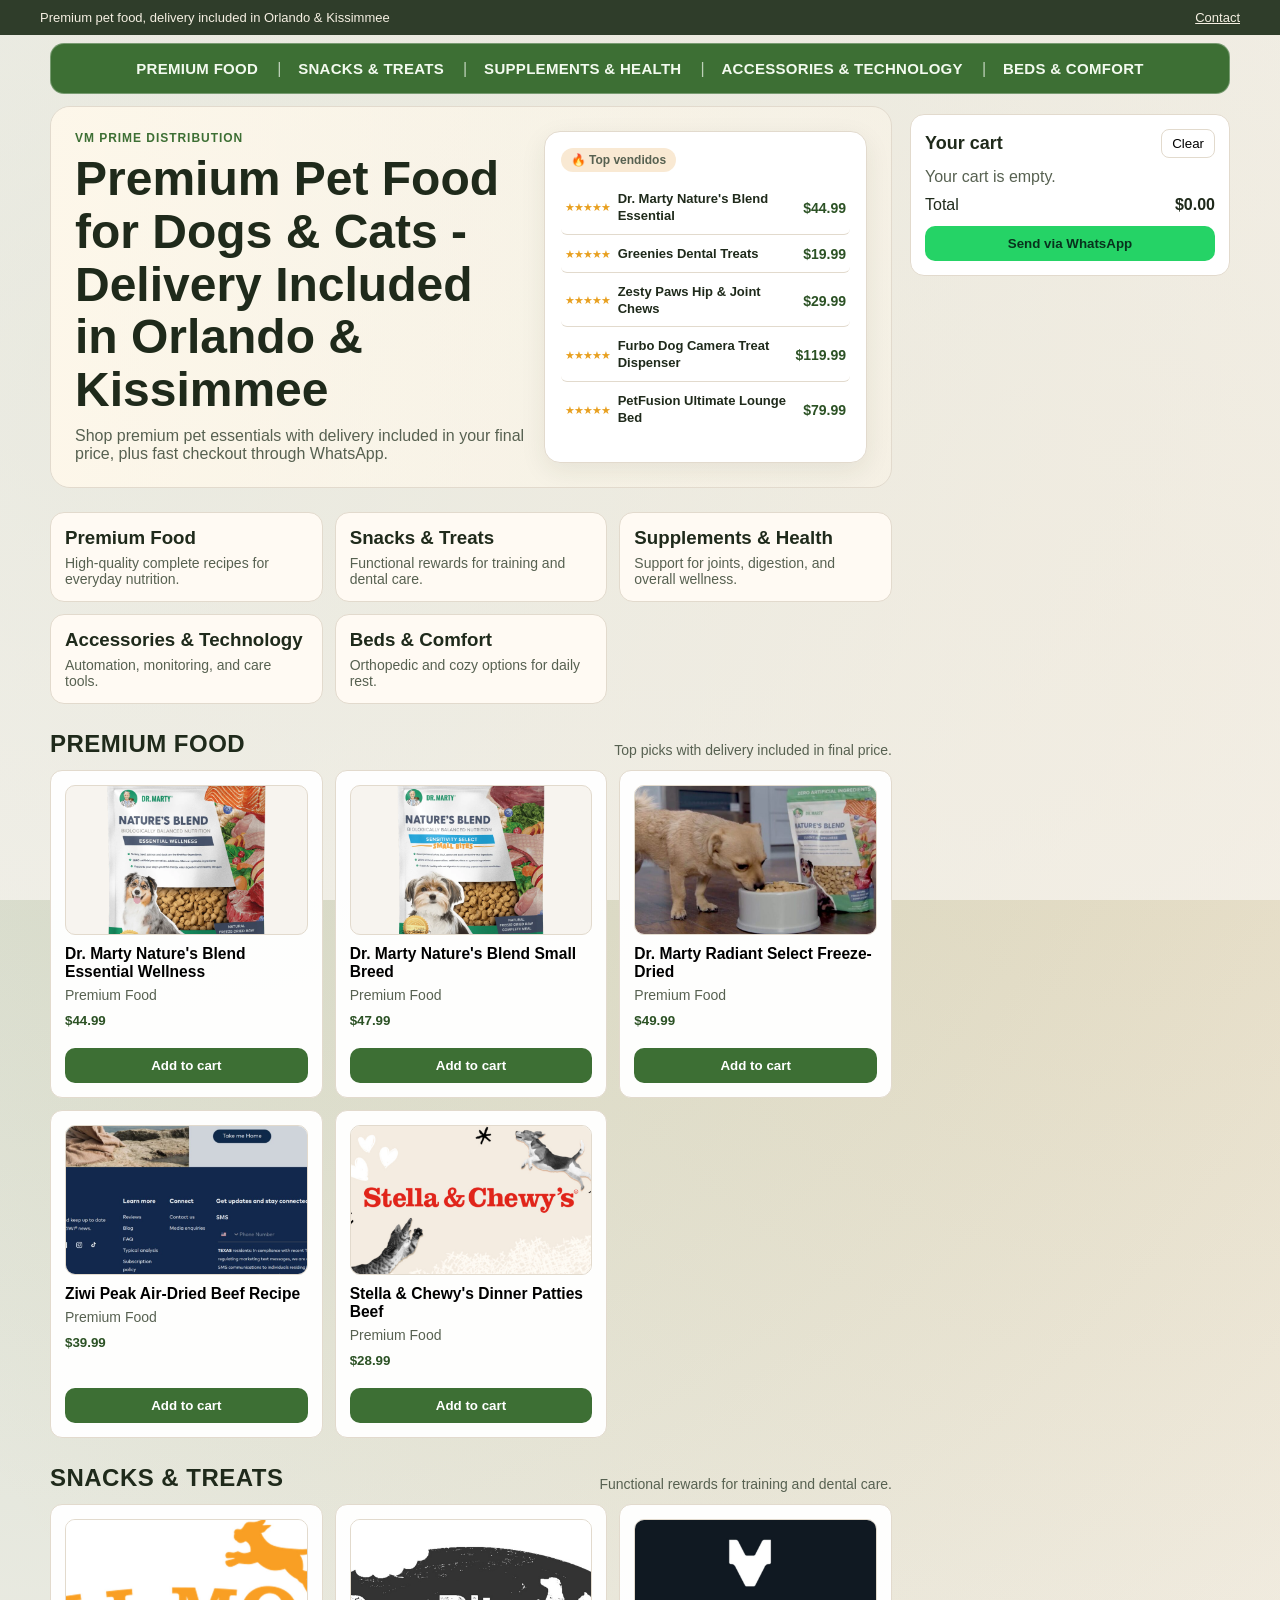
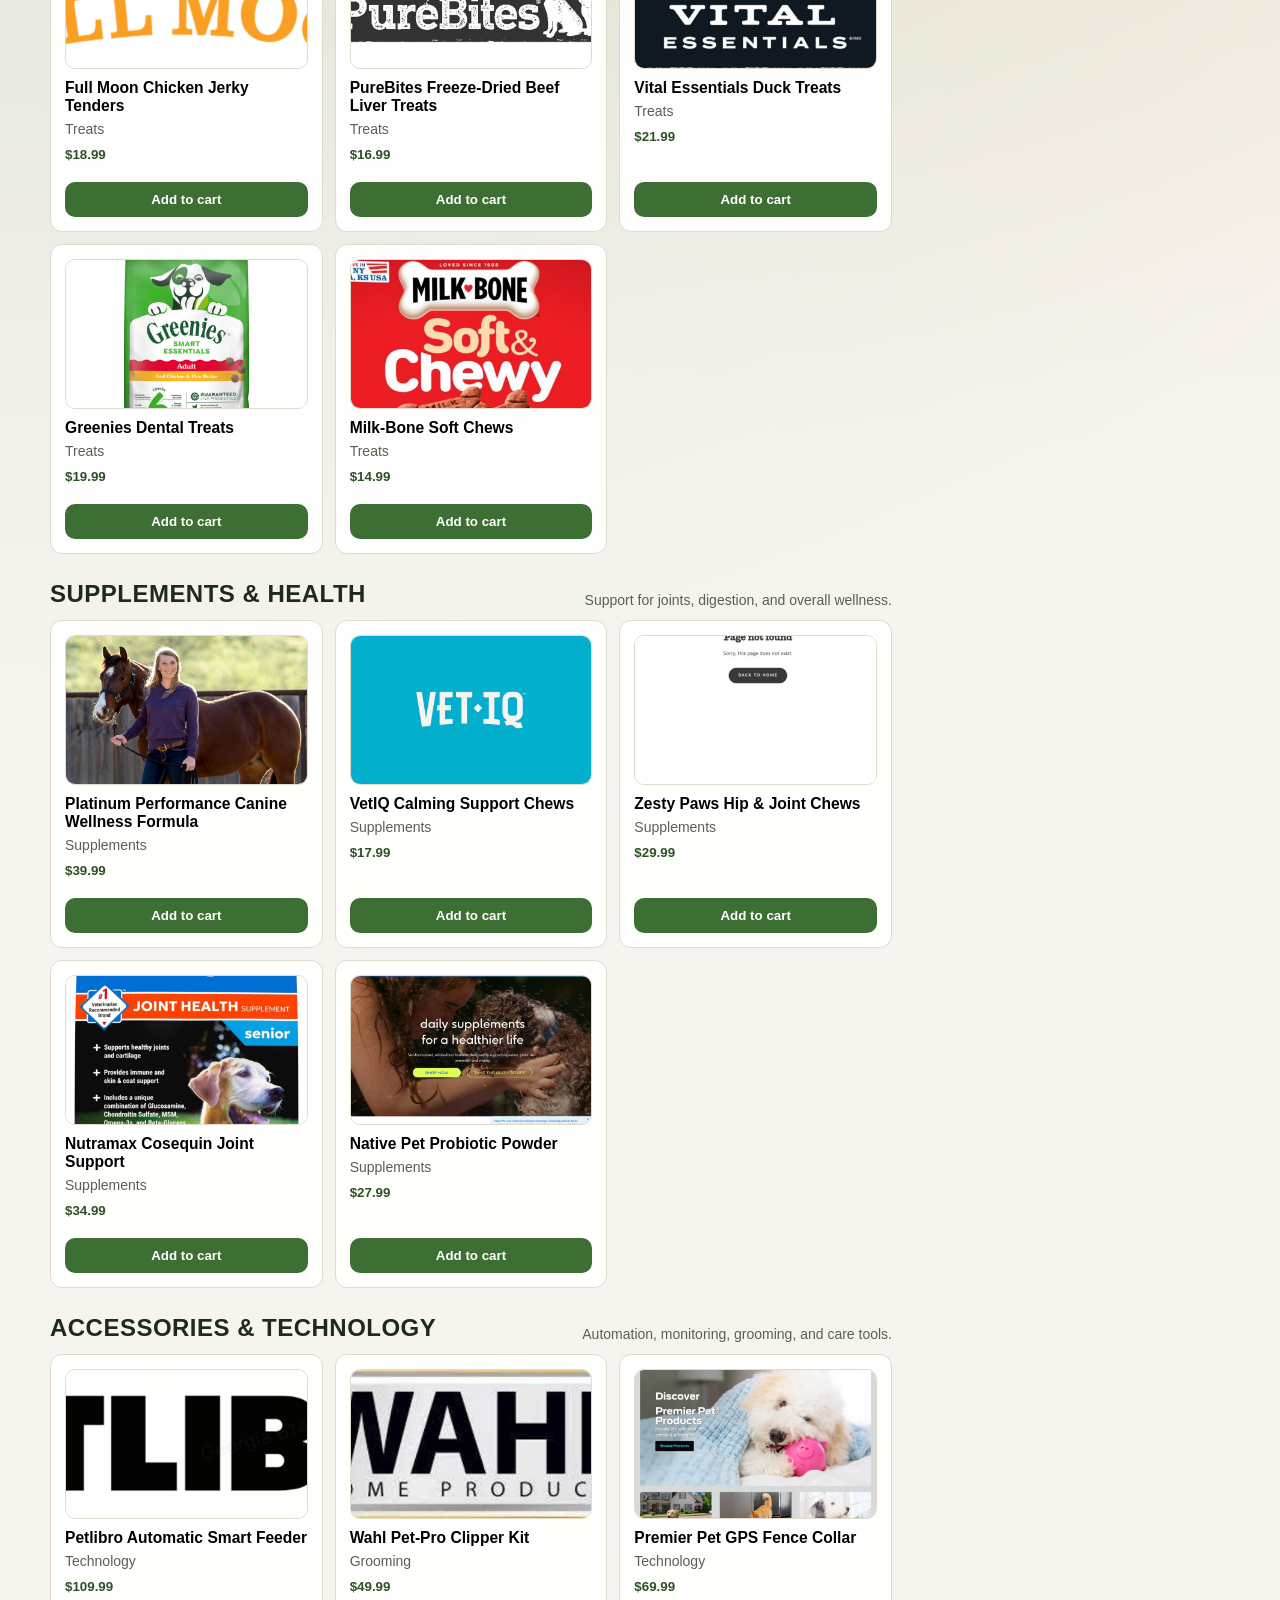
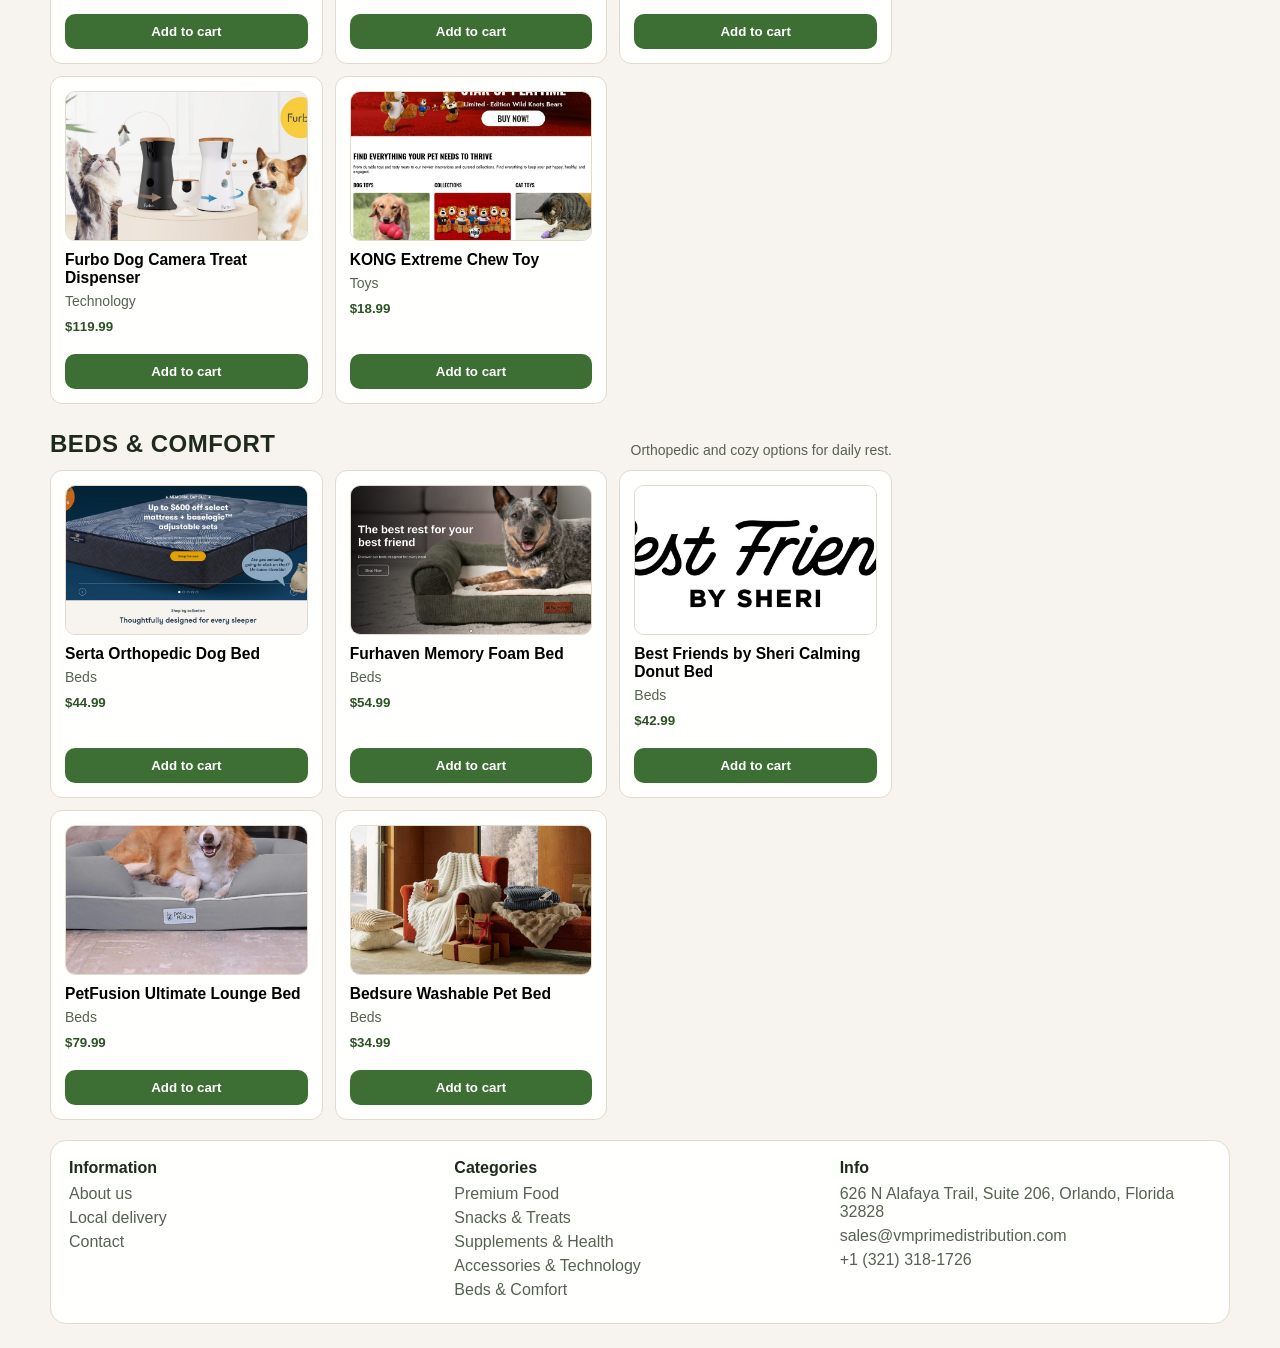
==== src/index.html @ 9adf45bd "initial" ====
<!doctype html>
<html lang="en">
  <head>
    <meta charset="UTF-8" />
    <meta name="viewport" content="width=device-width, initial-scale=1.0" />
    <title>VM Prime Distribution - Starter</title>
    <link rel="stylesheet" href="./styles.css" />
  </head>
  <body>
    <div id="vmStickyHeader" class="vm-sticky-header">
      <div class="vm-topbar">
        <p>Premium pet food, delivery included in Orlando & Kissimmee</p>
        <a href="#vmFooter">Contact</a>
      </div>

      <nav class="vm-main-nav" aria-label="Main navigation">
        <ul class="vm-main-nav-list">
          <li class="vm-main-nav-item"><a href="#vmFeatured">Premium Food</a></li>
          <li class="vm-main-nav-item"><a href="#vmSnacks">Snacks &amp; Treats</a></li>
          <li class="vm-main-nav-item"><a href="#vmSupplements">Supplements &amp; Health</a></li>
          <li class="vm-main-nav-item"><a href="#vmAccessories">Accessories &amp; Technology</a></li>
          <li class="vm-main-nav-item"><a href="#vmBeds">Beds &amp; Comfort</a></li>
        </ul>
      </nav>
    </div>

    <main class="vm-shell">
      <header class="vm-hero">
        <div class="vm-hero-content">
          <p class="vm-kicker">VM Prime Distribution</p>
          <h1>Premium Pet Food for Dogs &amp; Cats - Delivery Included in Orlando &amp; Kissimmee</h1>
          <p class="vm-sub">Shop premium pet essentials with delivery included in your final price, plus fast checkout through WhatsApp.</p>
        </div>
        <div class="vm-hero-card">
          <p class="vm-chip">🔥 Top vendidos</p>
          <ul class="vm-top-list">
            <li><a class="vm-top-item" href="#vmFeatured">
              <span class="vm-top-stars">★★★★★</span>
              <span class="vm-top-name">Dr. Marty Nature's Blend Essential</span>
              <span class="vm-top-price">$44.99</span>
            </a></li>
            <li><a class="vm-top-item" href="#vmSnacks">
              <span class="vm-top-stars">★★★★★</span>
              <span class="vm-top-name">Greenies Dental Treats</span>
              <span class="vm-top-price">$19.99</span>
            </a></li>
            <li><a class="vm-top-item" href="#vmSupplements">
              <span class="vm-top-stars">★★★★★</span>
              <span class="vm-top-name">Zesty Paws Hip &amp; Joint Chews</span>
              <span class="vm-top-price">$29.99</span>
            </a></li>
            <li><a class="vm-top-item" href="#vmAccessories">
              <span class="vm-top-stars">★★★★★</span>
              <span class="vm-top-name">Furbo Dog Camera Treat Dispenser</span>
              <span class="vm-top-price">$119.99</span>
            </a></li>
            <li><a class="vm-top-item" href="#vmBeds">
              <span class="vm-top-stars">★★★★★</span>
              <span class="vm-top-name">PetFusion Ultimate Lounge Bed</span>
              <span class="vm-top-price">$79.99</span>
            </a></li>
          </ul>
        </div>
      </header>

      <section class="vm-categories" aria-label="Main categories">
        <article class="vm-category">
          <h3>Premium Food</h3>
          <p>High-quality complete recipes for everyday nutrition.</p>
        </article>
        <article class="vm-category">
          <h3>Snacks &amp; Treats</h3>
          <p>Functional rewards for training and dental care.</p>
        </article>
        <article class="vm-category">
          <h3>Supplements &amp; Health</h3>
          <p>Support for joints, digestion, and overall wellness.</p>
        </article>
        <article class="vm-category">
          <h3>Accessories &amp; Technology</h3>
          <p>Automation, monitoring, and care tools.</p>
        </article>
        <article class="vm-category">
          <h3>Beds &amp; Comfort</h3>
          <p>Orthopedic and cozy options for daily rest.</p>
        </article>
      </section>

      <section id="vmFeatured" class="vm-section">
        <div class="vm-section-head">
          <h2>PREMIUM FOOD</h2>
          <p>Top picks with delivery included in final price.</p>
        </div>
        <section id="vmFeaturedProducts" class="vm-grid" aria-label="Featured products"></section>
      </section>

      <section id="vmSnacks" class="vm-section">
        <div class="vm-section-head">
          <h2>SNACKS &amp; TREATS</h2>
          <p>Functional rewards for training and dental care.</p>
        </div>
        <section id="vmSnacksGrid" class="vm-grid" aria-label="Snacks and treats"></section>
      </section>

      <section id="vmSupplements" class="vm-section">
        <div class="vm-section-head">
          <h2>SUPPLEMENTS &amp; HEALTH</h2>
          <p>Support for joints, digestion, and overall wellness.</p>
        </div>
        <section id="vmSupplementsGrid" class="vm-grid" aria-label="Supplements"></section>
      </section>

      <section id="vmAccessories" class="vm-section">
        <div class="vm-section-head">
          <h2>ACCESSORIES &amp; TECHNOLOGY</h2>
          <p>Automation, monitoring, grooming, and care tools.</p>
        </div>
        <section id="vmAccessoriesGrid" class="vm-grid" aria-label="Accessories and technology"></section>
      </section>

      <section id="vmBeds" class="vm-section">
        <div class="vm-section-head">
          <h2>BEDS &amp; COMFORT</h2>
          <p>Orthopedic and cozy options for daily rest.</p>
        </div>
        <section id="vmBedsGrid" class="vm-grid" aria-label="Beds and comfort"></section>
      </section>

      <aside class="vm-cart">
        <div class="vm-cart-head">
          <h2>Your cart</h2>
          <button id="vmClearBtn" type="button">Clear</button>
        </div>
        <div id="vmCartItems" class="vm-cart-items">Your cart is empty.</div>
        <div class="vm-total">
          <span>Total</span>
          <strong id="vmTotal">$0.00</strong>
        </div>
        <button id="vmWhatsBtn" class="vm-wa-btn" type="button">Send via WhatsApp</button>
      </aside>
    </main>

    <footer id="vmFooter" class="vm-footer">
      <div>
        <h4>Information</h4>
        <button class="vm-footer-btn" data-modal="vmModalAbout">About us</button>
        <button class="vm-footer-btn" data-modal="vmModalDelivery">Local delivery</button>
        <button class="vm-footer-btn" data-modal="vmModalContact">Contact</button>
      </div>
      <div>
        <h4>Categories</h4>
        <a href="#vmFeatured">Premium Food</a>
        <a href="#vmSnacks">Snacks &amp; Treats</a>
        <a href="#vmSupplements">Supplements &amp; Health</a>
        <a href="#vmAccessories">Accessories &amp; Technology</a>
        <a href="#vmBeds">Beds &amp; Comfort</a>
      </div>
      <div>
        <h4>Info</h4>
        <p>626 N Alafaya Trail, Suite 206, Orlando, Florida 32828</p>
        <p>sales@vmprimedistribution.com</p>
        <p>+1 (321) 318-1726</p>
      </div>
    </footer>

    <!-- Modal: Product details -->
    <div id="vmModalProduct" class="vm-modal" role="dialog" aria-modal="true" aria-labelledby="vmModalProductName" hidden>
      <div class="vm-modal-backdrop"></div>
      <div class="vm-modal-drawer">
        <button class="vm-modal-close" aria-label="Close">&times;</button>
        <img id="vmModalProductImage" class="vm-product-modal-image" src="" alt="" />
        <div class="vm-product-modal-meta">
          <p id="vmModalProductCategory" class="vm-product-modal-category"></p>
          <h2 id="vmModalProductName"></h2>
          <p id="vmModalProductDescription" class="vm-product-modal-description"></p>
          <p id="vmModalProductPrice" class="vm-product-modal-price"></p>
        </div>
        <button id="vmModalAddBtn" class="vm-btn" type="button" data-product-id="">Add to cart</button>
      </div>
    </div>

    <!-- Modal: About us -->
    <div id="vmModalAbout" class="vm-modal" role="dialog" aria-modal="true" aria-labelledby="vmModalAboutTitle" hidden>
      <div class="vm-modal-backdrop"></div>
      <div class="vm-modal-drawer">
        <button class="vm-modal-close" aria-label="Close">&times;</button>
        <h2 id="vmModalAboutTitle">About VM Prime Distribution</h2>
        <p>VM Prime Distribution is a family-owned pet supply distributor based in Orlando, Florida. We specialize in premium, freeze-dried, and raw pet food from the most trusted brands in the industry.</p>
        <p>Our mission is simple: give every pet owner in Central Florida access to the highest-quality nutrition and care products, with same-day local delivery and personalized service via WhatsApp.</p>
        <p>With over 25 brands in our catalog and a 4.9-star customer rating, we are proud to be the go-to source for pet parents who demand the best for their animals.</p>
      </div>
    </div>

    <!-- Modal: Local delivery -->
    <div id="vmModalDelivery" class="vm-modal" role="dialog" aria-modal="true" aria-labelledby="vmModalDeliveryTitle" hidden>
      <div class="vm-modal-backdrop"></div>
      <div class="vm-modal-drawer">
        <button class="vm-modal-close" aria-label="Close">&times;</button>
        <h2 id="vmModalDeliveryTitle">Local Delivery</h2>
        <ul class="vm-modal-list">
          <li>📍 <strong>Delivery area:</strong> Orlando &amp; Kissimmee, FL</li>
          <li>⚡ <strong>Same-day delivery</strong> on orders placed before 3 PM</li>
          <li>📦 <strong>Free delivery</strong> on orders over $60</li>
          <li>💳 <strong>Payment:</strong> Cash on delivery or Zelle</li>
          <li>💬 <strong>Order via WhatsApp</strong> — we confirm your order in minutes</li>
        </ul>
        <a class="vm-cta" href="https://wa.me/13213181726" target="_blank" rel="noopener">Order on WhatsApp</a>
      </div>
    </div>

    <!-- Modal: Contact -->
    <div id="vmModalContact" class="vm-modal" role="dialog" aria-modal="true" aria-labelledby="vmModalContactTitle" hidden>
      <div class="vm-modal-backdrop"></div>
      <div class="vm-modal-drawer">
        <button class="vm-modal-close" aria-label="Close">&times;</button>
        <h2 id="vmModalContactTitle">Contact Us</h2>
        <ul class="vm-modal-list">
          <li>📍 626 N Alafaya Trail, Suite 206<br>Orlando, Florida 32828</li>
          <li>📧 <a href="mailto:sales@vmprimedistribution.com">sales@vmprimedistribution.com</a></li>
          <li>📞 <a href="tel:+13213181726">+1 (321) 318-1726</a></li>
          <li>💬 <a href="https://wa.me/13213181726" target="_blank" rel="noopener">WhatsApp us</a></li>
        </ul>
      </div>
    </div>

    <script src="./app.js"></script>
  </body>
</html>
---- src/styles.css ----
:root {
  --vm-bg: #f7f4ef;
  --vm-panel: #fffaf3;
  --vm-card: #ffffff;
  --vm-text: #1f2a1b;
  --vm-muted: #576151;
  --vm-primary: #3d6f34;
  --vm-primary-2: #2c5225;
  --vm-accent: #e19d3a;
  --vm-border: #e2dacd;
  --vm-dog-bg: url("https://images.pexels.com/photos/923901/pexels-photo-923901.jpeg?auto=compress&cs=tinysrgb&w=2000");
  --vm-cat-bg: url("https://images.pexels.com/photos/16476075/pexels-photo-16476075.jpeg?auto=compress&cs=tinysrgb&w=2000");
}

* {
  box-sizing: border-box;
}

body {
  margin: 0;
  font-family: "Avenir Next", "Segoe UI", sans-serif;
  color: var(--vm-text);
  padding-top: var(--vm-sticky-offset, 170px);
  background:
    linear-gradient(180deg, rgba(247, 244, 239, 0.62) 0%, rgba(247, 244, 239, 0.74) 100%),
    var(--vm-dog-bg),
    radial-gradient(circle at 10% 8%, rgba(61, 111, 52, 0.22) 0, transparent 45%),
    radial-gradient(circle at 90% 15%, rgba(225, 157, 58, 0.18) 0, transparent 35%),
    var(--vm-bg);
  background-size: cover, cover, auto, auto, auto;
  background-position: center, right center, center, center, center;
  background-attachment: fixed, fixed, scroll, scroll, scroll;
}

html {
  scroll-padding-top: calc(var(--vm-sticky-offset, 170px) + 8px);
}

.vm-sticky-header {
  position: fixed;
  top: 0;
  left: 0;
  right: 0;
  z-index: 40;
}

.vm-topbar {
  display: flex;
  justify-content: space-between;
  align-items: center;
  padding: 10px min(4vw, 40px);
  background: #2f3d2a;
  color: #f5efe2;
  font-size: 13px;
}

.vm-topbar p {
  margin: 0;
}

.vm-topbar a {
  color: #f5efe2;
}

.vm-main-nav {
  width: min(1180px, 94vw);
  position: relative;
  top: 0;
  z-index: 1;
  margin: 8px auto 0;
  background: var(--vm-primary);
  border-radius: 14px;
  border: 1px solid rgba(255, 255, 255, 0.3);
}

.vm-main-nav-list {
  margin: 0;
  padding: 0;
  list-style: none;
  display: flex;
  align-items: center;
  justify-content: center;
  flex-wrap: wrap;
}

.vm-main-nav-item {
  position: relative;
}

.vm-main-nav-item > a {
  display: block;
  padding: 16px 20px;
  text-decoration: none;
  text-transform: uppercase;
  letter-spacing: 0.02em;
  color: #f3faef;
  font-weight: 700;
  font-size: 15px;
}

.vm-main-nav-item + .vm-main-nav-item::before {
  content: "|";
  position: absolute;
  left: -1px;
  top: 50%;
  transform: translateY(-50%);
  color: rgba(243, 250, 239, 0.7);
}

.vm-has-submenu > a::after {
  content: " v";
  font-size: 13px;
}

.vm-submenu {
  position: absolute;
  left: 0;
  top: calc(100% + 3px);
  width: 360px;
  margin: 0;
  padding: 10px 0;
  list-style: none;
  border-radius: 0 0 12px 12px;
  border: 1px solid rgba(0, 0, 0, 0.06);
  background: var(--vm-primary);
  box-shadow: 0 10px 28px rgba(24, 34, 20, 0.22);
  opacity: 0;
  visibility: hidden;
  transform: translateY(-6px);
  transition: opacity 0.18s ease, transform 0.18s ease;
}

.vm-submenu li + li {
  border-top: 1px solid rgba(255, 255, 255, 0.16);
}

.vm-submenu a {
  display: block;
  padding: 12px 16px;
  text-decoration: none;
  text-transform: uppercase;
  line-height: 1.35;
  color: #f3faef;
  font-weight: 700;
}

.vm-submenu a:hover {
  background: rgba(255, 255, 255, 0.12);
}

.vm-has-submenu:hover .vm-submenu,
.vm-has-submenu:focus-within .vm-submenu {
  opacity: 1;
  visibility: visible;
  transform: translateY(0);
}

.vm-shell {
  width: min(1180px, 94vw);
  margin: 0 auto 20px;
  display: grid;
  grid-template-columns: minmax(0, 1fr) 320px;
  gap: 18px;
  align-items: start;
}

.vm-hero {
  grid-column: 1 / 2;
  position: relative;
  overflow: hidden;
  background:
    linear-gradient(120deg, rgba(255, 249, 239, 0.48) 0%, rgba(244, 240, 229, 0.45) 100%),
    var(--vm-cat-bg);
  background-size: cover;
  background-position: center 35%;
  border: 1px solid var(--vm-border);
  border-radius: 20px;
  padding: 24px;
  display: grid;
  grid-template-columns: 1.4fr 1fr;
  gap: 16px;
}

.vm-hero::before {
  content: "";
  position: absolute;
  inset: 0;
  background: linear-gradient(90deg, rgba(255, 248, 234, 0.82) 0%, rgba(255, 248, 234, 0.42) 55%, rgba(255, 248, 234, 0.28) 100%);
  z-index: 0;
}

.vm-hero-content,
.vm-hero-card {
  position: relative;
  z-index: 1;
}

.vm-kicker {
  margin: 0;
  text-transform: uppercase;
  letter-spacing: 0.08em;
  font-size: 12px;
  font-weight: 700;
  color: var(--vm-primary);
}

.vm-hero h1 {
  margin: 8px 0 10px;
  line-height: 1.1;
  font-size: clamp(30px, 4vw, 48px);
}

.vm-sub {
  margin: 0;
  color: var(--vm-muted);
  max-width: 58ch;
}

.vm-hero-actions {
  margin-top: 18px;
  display: flex;
  gap: 10px;
  flex-wrap: wrap;
}

.vm-cta {
  display: inline-flex;
  align-items: center;
  text-decoration: none;
  border-radius: 999px;
  background: var(--vm-primary);
  color: #fff;
  font-weight: 700;
  padding: 10px 16px;
  transition: background 0.2s ease;
}

.vm-cta:hover {
  background: var(--vm-primary-2);
}

.vm-cta-ghost {
  background: transparent;
  color: var(--vm-primary-2);
  border: 1px solid var(--vm-border);
}

.vm-hero-card {
  border-radius: 16px;
  background: #fff;
  border: 1px solid var(--vm-border);
  padding: 16px;
  box-shadow: 0 8px 26px rgba(37, 53, 31, 0.08);
}

.vm-chip {
  margin: 0 0 6px;
  display: inline-flex;
  padding: 5px 10px;
  border-radius: 999px;
  font-size: 12px;
  font-weight: 700;
  background: rgba(225, 157, 58, 0.22);
  color: #7a4d09;
}

.vm-hero-card h2 {
  margin: 0 0 8px;
  font-size: 22px;
}

.vm-hero-card p {
  margin: 0;
  color: var(--vm-muted);
}

.vm-top-list {
  list-style: none;
  margin: 10px 0 0;
  padding: 0;
  display: flex;
  flex-direction: column;
  gap: 2px;
}

.vm-top-item {
  display: grid;
  grid-template-columns: auto 1fr auto;
  align-items: center;
  gap: 8px;
  padding: 9px 4px;
  border-bottom: 1px solid var(--vm-border);
  text-decoration: none;
  border-radius: 6px;
  transition: background 0.15s ease;
}

.vm-top-item:hover {
  background: var(--vm-bg);
}

li:last-child .vm-top-item {
  border-bottom: none;
}

.vm-top-stars {
  font-size: 11px;
  color: #e8a020;
  letter-spacing: -1px;
}

.vm-top-name {
  font-size: 13px;
  font-weight: 600;
  color: var(--vm-text);
  line-height: 1.3;
}

.vm-top-price {
  font-size: 14px;
  font-weight: 800;
  color: var(--vm-primary-2);
  white-space: nowrap;
}

.vm-categories,
.vm-section {
  grid-column: 1 / 2;
}

.vm-categories {
  display: grid;
  grid-template-columns: repeat(3, minmax(0, 1fr));
  gap: 12px;
  margin-top: 6px;
}

.vm-category {
  background: var(--vm-panel);
  border: 1px solid var(--vm-border);
  border-radius: 14px;
  padding: 14px;
}

.vm-category h3 {
  margin: 0 0 6px;
}

.vm-category p {
  margin: 0;
  color: var(--vm-muted);
  font-size: 14px;
}

.vm-section {
  margin-top: 8px;
}

.vm-section-head {
  display: flex;
  justify-content: space-between;
  align-items: flex-end;
  gap: 10px;
  margin-bottom: 12px;
}

.vm-section-head h2 {
  margin: 0;
  letter-spacing: 0.02em;
}

.vm-section-head p {
  margin: 0;
  color: var(--vm-muted);
  font-size: 14px;
}

.vm-grid {
  display: grid;
  gap: 12px;
  grid-template-columns: repeat(auto-fit, minmax(210px, 1fr));
}

.vm-card {
  background: rgba(255, 255, 255, 0.96);
  border: 1px solid var(--vm-border);
  border-radius: 12px;
  padding: 14px;
  display: flex;
  flex-direction: column;
}

.vm-card-open {
  width: 100%;
  border: 0;
  background: transparent;
  padding: 0;
  text-align: left;
  cursor: pointer;
  display: flex;
  flex-direction: column;
  flex: 1;
}

.vm-card-open:hover .vm-product-image {
  border-color: #c8d5c0;
}

.vm-card-open:hover h3 {
  color: var(--vm-primary-2);
}

.vm-product-image {
  width: 100%;
  height: 150px;
  object-fit: cover;
  border-radius: 10px;
  border: 1px solid var(--vm-border);
  background: #f7f4ef;
  margin-bottom: 10px;
}

.vm-card h3 {
  margin: 0 0 6px;
}

.vm-card p {
  margin: 0 0 10px;
  color: var(--vm-muted);
  font-size: 14px;
}

.vm-price {
  display: inline-block;
  margin-bottom: 10px;
  color: var(--vm-primary-2);
  font-weight: 700;
}

.vm-btn,
.vm-wa-btn {
  border: 0;
  border-radius: 10px;
  padding: 10px 12px;
  cursor: pointer;
  font-weight: 700;
}

.vm-btn {
  width: 100%;
  background: var(--vm-primary);
  color: #fff;
  margin-top: 10px;
}

.vm-btn:hover {
  background: var(--vm-primary-2);
}

.vm-cart {
  grid-column: 2 / 3;
  grid-row: 1 / span 6;
  position: sticky;
  top: calc(var(--vm-sticky-offset, 170px) + 8px);
  border: 1px solid var(--vm-border);
  border-radius: 14px;
  padding: 14px;
  background: #fff;
}

.vm-cart-head {
  display: flex;
  justify-content: space-between;
  align-items: center;
}

.vm-cart-head h2 {
  margin: 0;
  font-size: 18px;
}

.vm-cart-head button {
  border: 1px solid var(--vm-border);
  border-radius: 8px;
  padding: 6px 10px;
  background: #fff;
}

.vm-cart-items {
  margin-top: 10px;
  color: var(--vm-muted);
}

.vm-line {
  display: flex;
  justify-content: space-between;
  align-items: flex-start;
  gap: 10px;
  padding: 8px 0;
  border-bottom: 1px dashed var(--vm-border);
}

.vm-line-controls {
  margin-top: 6px;
  display: inline-flex;
  align-items: center;
  gap: 8px;
}

.vm-qty-btn {
  width: 28px;
  height: 28px;
  border-radius: 8px;
  border: 1px solid var(--vm-border);
  background: #fff;
  color: var(--vm-primary-2);
  font-weight: 700;
  cursor: pointer;
}

.vm-qty-btn:hover {
  background: #f3f7f1;
}

.vm-remove-btn {
  border: 1px solid #e7b9b9;
  background: #fff5f5;
  color: #8b2b2b;
  border-radius: 8px;
  padding: 6px 8px;
  font-size: 12px;
  font-weight: 700;
  cursor: pointer;
}

.vm-remove-btn:hover {
  background: #ffe9e9;
}

.vm-line:last-child {
  border-bottom: 0;
}

.vm-total {
  margin-top: 10px;
  display: flex;
  justify-content: space-between;
  align-items: center;
}

.vm-wa-btn {
  margin-top: 12px;
  width: 100%;
  background: #25d366;
  color: #08321d;
}

.vm-footer {
  width: min(1180px, 94vw);
  margin: 0 auto 24px;
  padding: 18px;
  border: 1px solid var(--vm-border);
  border-radius: 16px;
  background: rgba(255, 255, 255, 0.96);
  display: grid;
  grid-template-columns: repeat(3, minmax(0, 1fr));
  gap: 14px;
}

.vm-footer h4 {
  margin: 0 0 8px;
}

.vm-footer p {
  margin: 0 0 6px;
  color: var(--vm-muted);
}

.vm-footer a {
  display: block;
  margin: 0 0 6px;
  color: var(--vm-muted);
  text-decoration: none;
}

.vm-footer a:hover {
  color: var(--vm-primary-2);
  text-decoration: underline;
}

/* Footer info buttons */
.vm-footer-btn {
  display: block;
  background: none;
  border: none;
  padding: 0;
  margin: 0 0 6px;
  color: var(--vm-muted);
  font-size: inherit;
  font-family: inherit;
  cursor: pointer;
  text-align: left;
}

.vm-footer-btn:hover {
  color: var(--vm-primary-2);
  text-decoration: underline;
}

/* Modal / Drawer */
.vm-modal {
  position: fixed;
  inset: 0;
  z-index: 200;
  display: flex;
  align-items: flex-end;
  justify-content: center;
}

.vm-modal[hidden] {
  display: none;
}

.vm-modal-backdrop {
  position: absolute;
  inset: 0;
  background: rgba(0, 0, 0, 0.45);
  cursor: pointer;
}

.vm-modal-drawer {
  position: relative;
  z-index: 1;
  background: #fff;
  border-radius: 20px 20px 0 0;
  padding: 28px 24px 36px;
  width: 100%;
  max-width: 540px;
  box-shadow: 0 -8px 40px rgba(0, 0, 0, 0.15);
  animation: vmSlideUp 0.25s ease;
}

@keyframes vmSlideUp {
  from { transform: translateY(100%); opacity: 0; }
  to   { transform: translateY(0);    opacity: 1; }
}

.vm-modal-close {
  position: absolute;
  top: 14px;
  right: 16px;
  background: var(--vm-bg);
  border: none;
  border-radius: 999px;
  width: 32px;
  height: 32px;
  font-size: 18px;
  line-height: 1;
  cursor: pointer;
  color: var(--vm-muted);
  display: flex;
  align-items: center;
  justify-content: center;
}

.vm-modal-close:hover {
  background: var(--vm-border);
}

.vm-modal-drawer h2 {
  margin: 0 0 16px;
  font-size: 20px;
}

.vm-modal-list {
  list-style: none;
  margin: 0 0 20px;
  padding: 0;
  display: flex;
  flex-direction: column;
  gap: 12px;
}

.vm-modal-list li {
  color: var(--vm-muted);
  line-height: 1.5;
}

.vm-modal-list a {
  color: var(--vm-primary-2);
}

.vm-product-modal-image {
  width: 100%;
  height: clamp(220px, 38vh, 360px);
  object-fit: cover;
  border-radius: 12px;
  border: 1px solid var(--vm-border);
  background: #f7f4ef;
}

.vm-product-modal-meta {
  margin: 14px 0 16px;
}

.vm-product-modal-category {
  margin: 0;
  text-transform: uppercase;
  letter-spacing: 0.07em;
  font-size: 12px;
  font-weight: 700;
  color: var(--vm-muted);
}

.vm-product-modal-price {
  margin: 8px 0 0;
  font-size: 24px;
  font-weight: 800;
  color: var(--vm-primary-2);
}

.vm-product-modal-description {
  margin: 10px 0 0;
  color: var(--vm-muted);
  line-height: 1.55;
}

@media (max-width: 980px) {
  .vm-shell {
    grid-template-columns: 1fr;
  }

  .vm-hero,
  .vm-categories,
  .vm-section,
  .vm-cart {
    grid-column: 1 / 2;
  }

  .vm-hero {
    grid-template-columns: 1fr;
  }

  .vm-cart {
    position: static;
  }
}

@media (max-width: 740px) {
  .vm-topbar {
    padding: 8px 14px;
  }

  .vm-main-nav {
    top: 0;
    border-radius: 12px;
  }

  .vm-main-nav-list {
    justify-content: flex-start;
  }

  .vm-main-nav-item {
    width: 100%;
  }

  .vm-main-nav-item + .vm-main-nav-item::before {
    content: none;
  }

  .vm-main-nav-item > a {
    padding: 12px 14px;
    border-top: 1px solid rgba(255, 255, 255, 0.14);
  }

  .vm-main-nav-item:first-child > a {
    border-top: 0;
  }

  .vm-submenu {
    position: static;
    width: 100%;
    border: 0;
    border-radius: 0;
    box-shadow: none;
    padding: 0;
    opacity: 1;
    visibility: visible;
    transform: none;
    display: none;
  }

  .vm-has-submenu:hover .vm-submenu,
  .vm-has-submenu:focus-within .vm-submenu {
    display: block;
  }

  .vm-topbar p {
    max-width: 180px;
  }

  .vm-categories {
    grid-template-columns: 1fr;
  }

  .vm-footer {
    grid-template-columns: 1fr;
  }

  .vm-section-head {
    align-items: flex-start;
    flex-direction: column;
  }
}
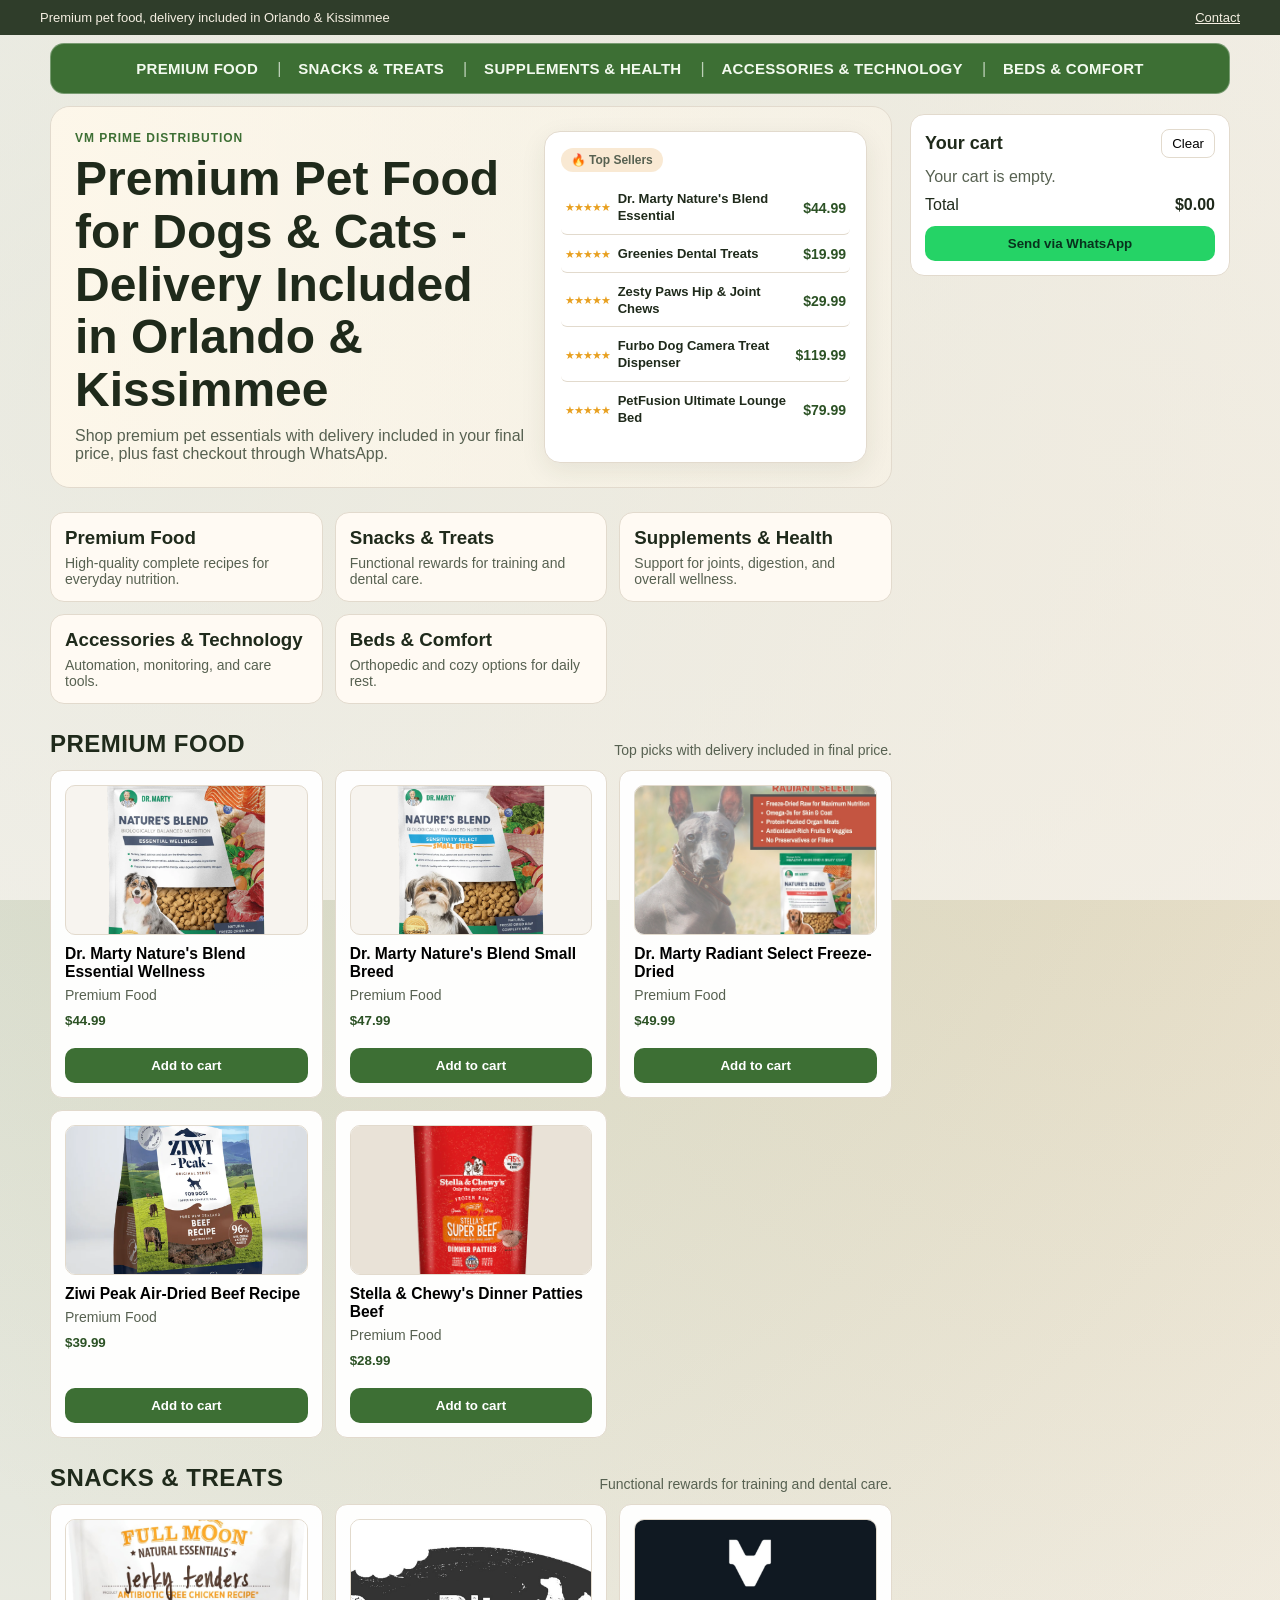
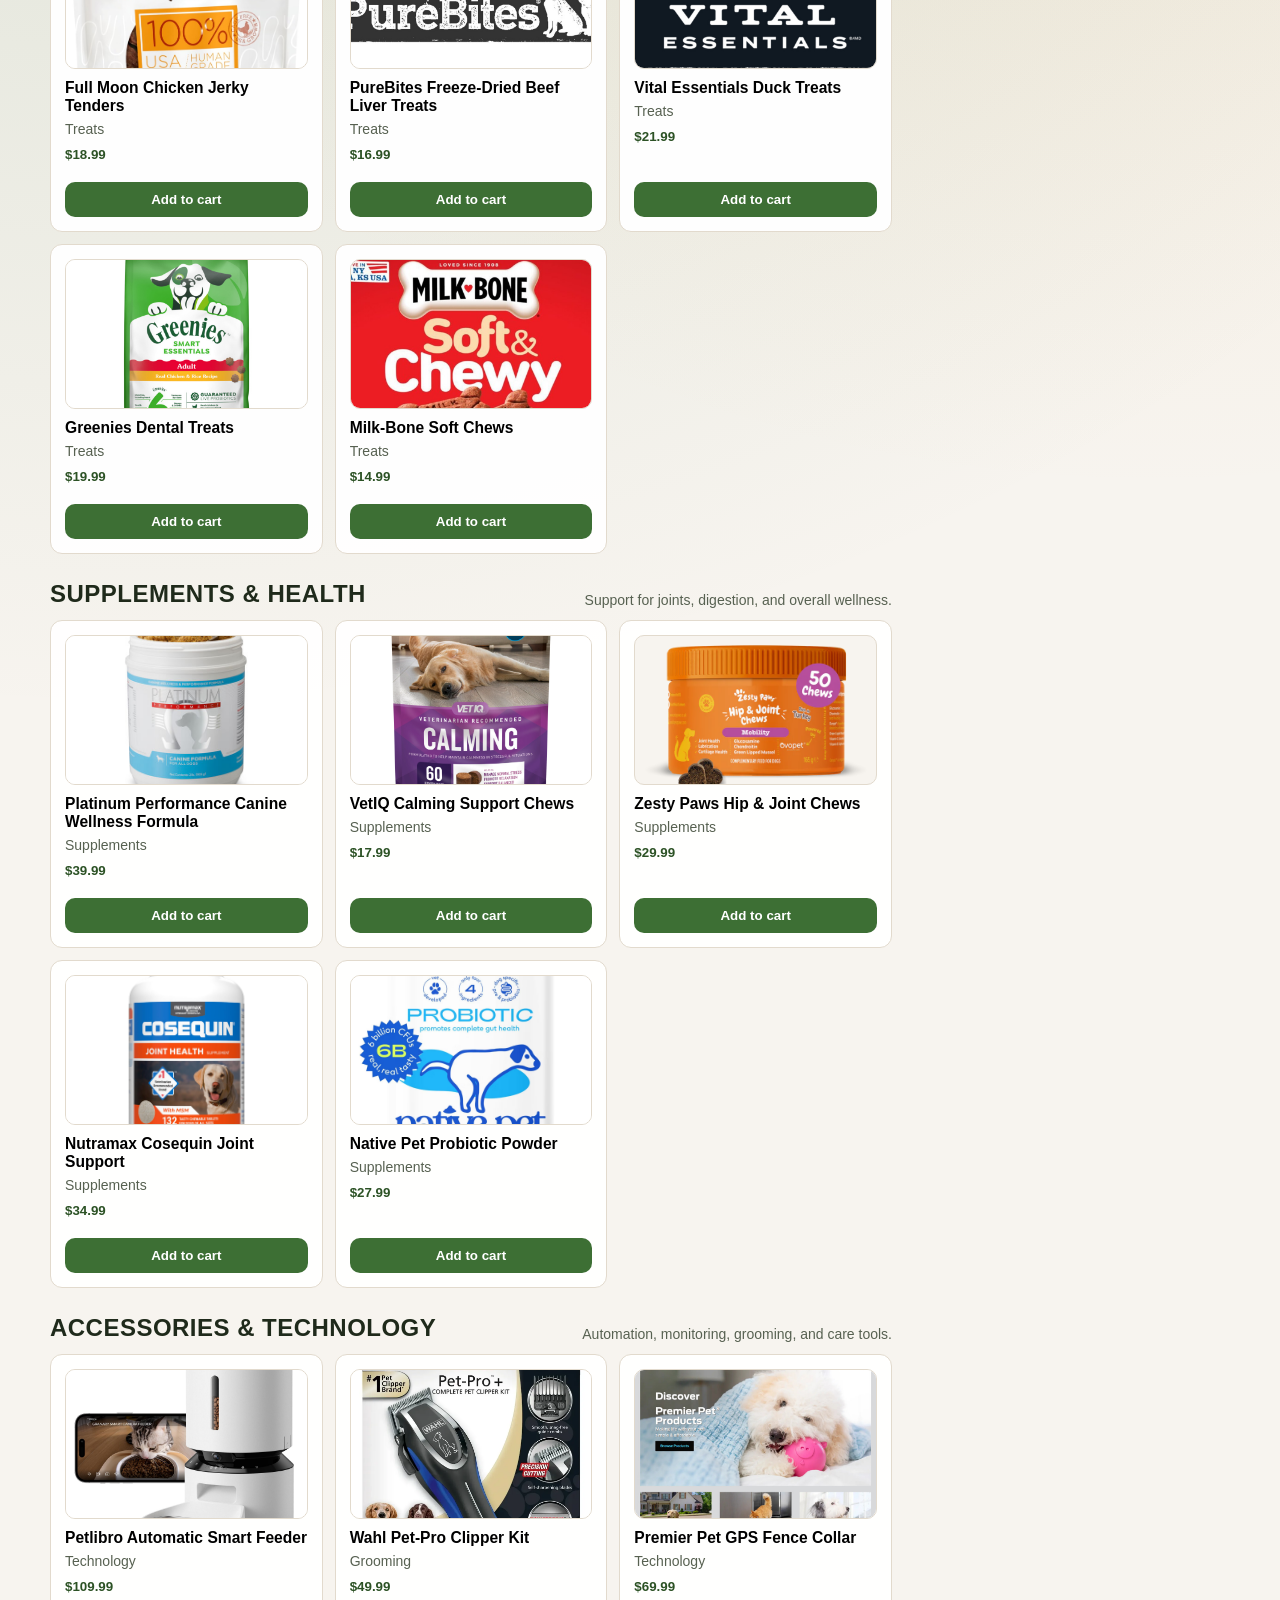
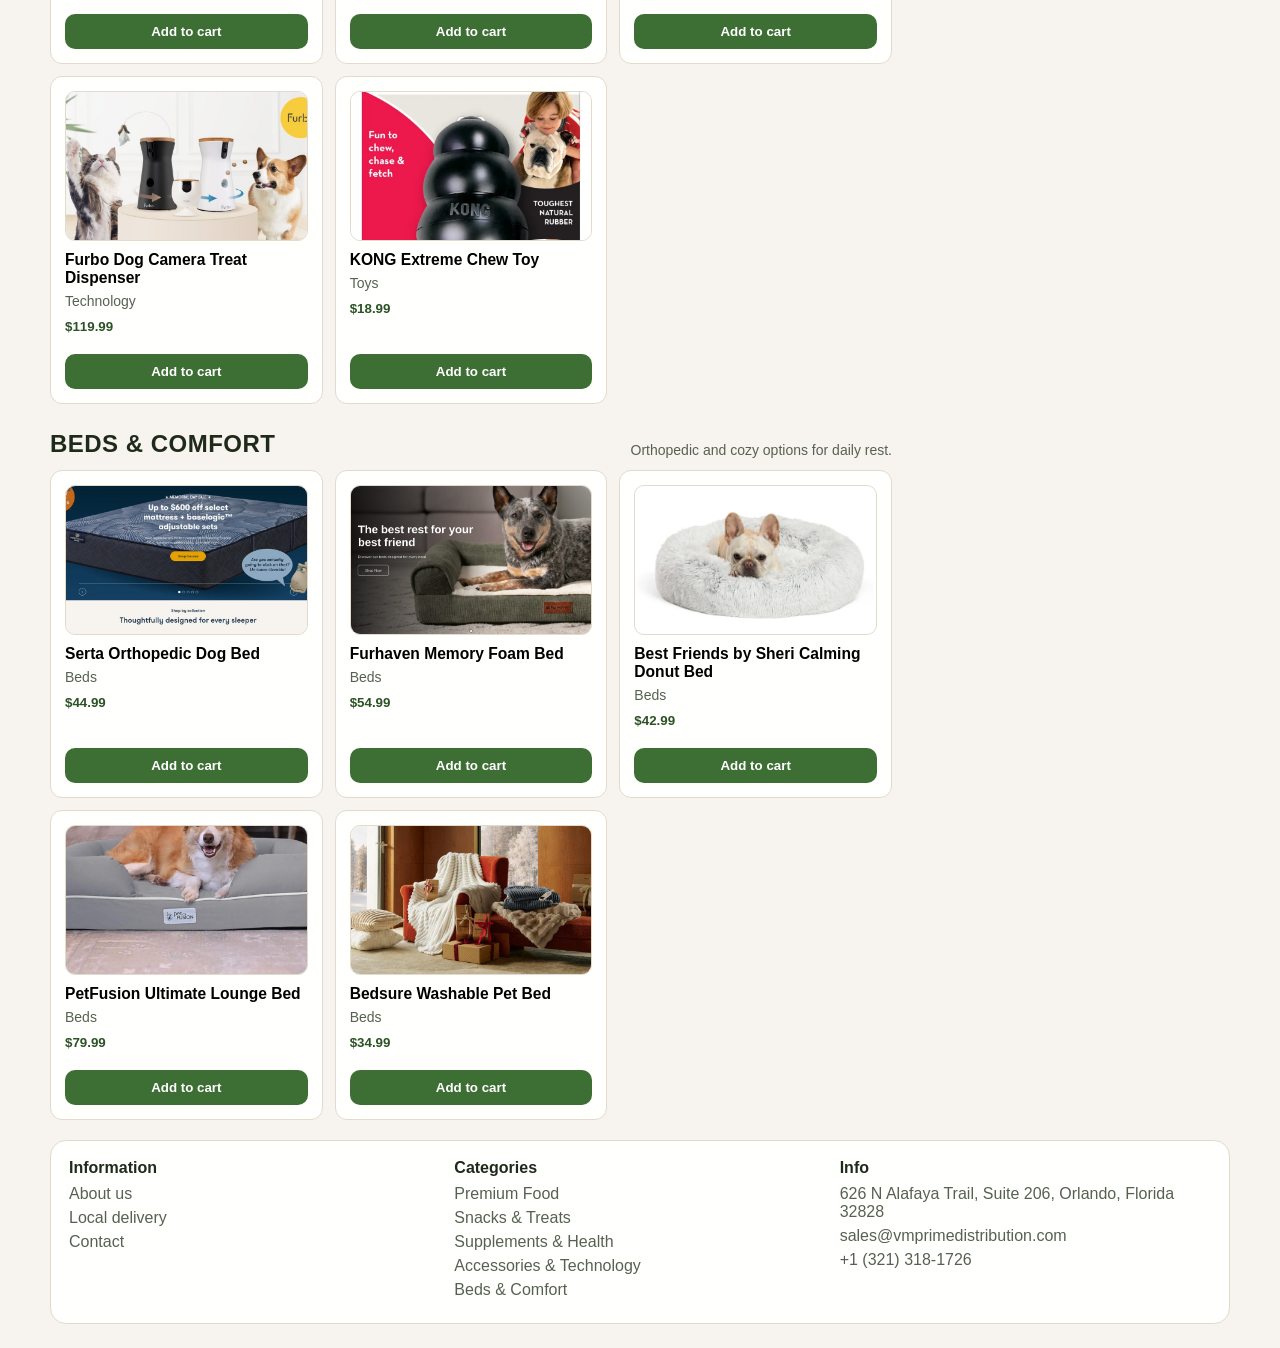
==== commit 0be29db6: "netlify" ====
--- a/src/index.html
+++ b/src/index.html
@@ -14,7 +14,10 @@
       </div>
 
       <nav class="vm-main-nav" aria-label="Main navigation">
-        <ul class="vm-main-nav-list">
+        <button id="vmNavToggleBtn" class="vm-nav-toggle" type="button" aria-expanded="false" aria-controls="vmMainNavList">
+          Categories
+        </button>
+        <ul id="vmMainNavList" class="vm-main-nav-list">
           <li class="vm-main-nav-item"><a href="#vmFeatured">Premium Food</a></li>
           <li class="vm-main-nav-item"><a href="#vmSnacks">Snacks &amp; Treats</a></li>
           <li class="vm-main-nav-item"><a href="#vmSupplements">Supplements &amp; Health</a></li>
@@ -32,7 +35,7 @@
           <p class="vm-sub">Shop premium pet essentials with delivery included in your final price, plus fast checkout through WhatsApp.</p>
         </div>
         <div class="vm-hero-card">
-          <p class="vm-chip">🔥 Top vendidos</p>
+          <p class="vm-chip">🔥 Top Sellers</p>
           <ul class="vm-top-list">
             <li><a class="vm-top-item" href="#vmFeatured">
               <span class="vm-top-stars">★★★★★</span>
@@ -139,6 +142,12 @@
         <button id="vmWhatsBtn" class="vm-wa-btn" type="button">Send via WhatsApp</button>
       </aside>
     </main>
+
+    <button id="vmFloatingCartBtn" class="vm-floating-cart" type="button" aria-label="Go to cart">
+      <span class="vm-floating-cart-icon" aria-hidden="true">🛒</span>
+      <span>Cart</span>
+      <span id="vmFloatingCartCount" class="vm-floating-cart-count">0</span>
+    </button>
 
     <footer id="vmFooter" class="vm-footer">
       <div>
--- a/src/styles.css
+++ b/src/styles.css
@@ -73,6 +73,10 @@
   border: 1px solid rgba(255, 255, 255, 0.3);
 }
 
+.vm-nav-toggle {
+  display: none;
+}
+
 .vm-main-nav-list {
   margin: 0;
   padding: 0;
@@ -553,6 +557,10 @@
   width: 100%;
   background: #25d366;
   color: #08321d;
+}
+
+.vm-floating-cart {
+  display: none;
 }
 
 .vm-footer {
@@ -728,6 +736,7 @@
 @media (max-width: 980px) {
   .vm-shell {
     grid-template-columns: 1fr;
+    gap: 14px;
   }
 
   .vm-hero,
@@ -743,25 +752,66 @@
 
   .vm-cart {
     position: static;
+    grid-row: auto;
   }
 }
 
 @media (max-width: 740px) {
+  body {
+    background-attachment: scroll, scroll, scroll, scroll, scroll;
+  }
+
   .vm-topbar {
     padding: 8px 14px;
+    gap: 10px;
   }
 
   .vm-main-nav {
     top: 0;
     border-radius: 12px;
+    overflow: hidden;
+  }
+
+  .vm-nav-toggle {
+    width: 100%;
+    display: inline-flex;
+    align-items: center;
+    justify-content: space-between;
+    border: 0;
+    background: transparent;
+    color: #f3faef;
+    font-size: 14px;
+    font-weight: 800;
+    letter-spacing: 0.04em;
+    text-transform: uppercase;
+    padding: 12px 14px;
+    cursor: pointer;
+  }
+
+  .vm-nav-toggle::after {
+    content: "▾";
+    font-size: 13px;
+    transition: transform 0.2s ease;
+  }
+
+  .vm-main-nav.is-open .vm-nav-toggle::after {
+    transform: rotate(180deg);
   }
 
   .vm-main-nav-list {
+    display: none;
     justify-content: flex-start;
+    flex-wrap: wrap;
+    padding: 0 6px 8px;
+  }
+
+  .vm-main-nav.is-open .vm-main-nav-list {
+    display: flex;
   }
 
   .vm-main-nav-item {
     width: 100%;
+    flex: 1 1 auto;
   }
 
   .vm-main-nav-item + .vm-main-nav-item::before {
@@ -769,8 +819,9 @@
   }
 
   .vm-main-nav-item > a {
-    padding: 12px 14px;
+    padding: 12px 12px;
     border-top: 1px solid rgba(255, 255, 255, 0.14);
+    font-size: 13px;
   }
 
   .vm-main-nav-item:first-child > a {
@@ -796,11 +847,87 @@
   }
 
   .vm-topbar p {
-    max-width: 180px;
+    max-width: none;
+    line-height: 1.35;
+  }
+
+  .vm-shell {
+    width: min(1180px, 96vw);
+  }
+
+  .vm-hero {
+    padding: 18px;
+    border-radius: 16px;
+  }
+
+  .vm-hero h1 {
+    font-size: clamp(24px, 8vw, 34px);
+  }
+
+  .vm-sub {
+    font-size: 18px;
+  }
+
+  .vm-grid {
+    grid-template-columns: 1fr;
+  }
+
+  .vm-product-image {
+    height: 180px;
+  }
+
+  .vm-cart {
+    margin-top: 2px;
+  }
+
+  .vm-modal-drawer {
+    max-width: 100%;
+    padding: 22px 16px 28px;
+  }
+
+  .vm-floating-cart {
+    position: fixed;
+    right: 14px;
+    bottom: calc(14px + env(safe-area-inset-bottom, 0px));
+    z-index: 90;
+    display: inline-flex;
+    align-items: center;
+    gap: 8px;
+    border: 0;
+    border-radius: 999px;
+    background: var(--vm-primary);
+    color: #fff;
+    font-weight: 700;
+    padding: 10px 14px;
+    box-shadow: 0 10px 22px rgba(31, 42, 27, 0.28);
+    cursor: pointer;
+  }
+
+  .vm-floating-cart-icon {
+    font-size: 15px;
+    line-height: 1;
+  }
+
+  .vm-floating-cart-count {
+    min-width: 20px;
+    height: 20px;
+    border-radius: 999px;
+    display: inline-flex;
+    align-items: center;
+    justify-content: center;
+    background: #fff;
+    color: var(--vm-primary-2);
+    font-size: 12px;
+    font-weight: 800;
+    padding: 0 6px;
+  }
+
+  .vm-footer {
+    margin-bottom: 80px;
   }
 
   .vm-categories {
-    grid-template-columns: 1fr;
+    display: none;
   }
 
   .vm-footer {
